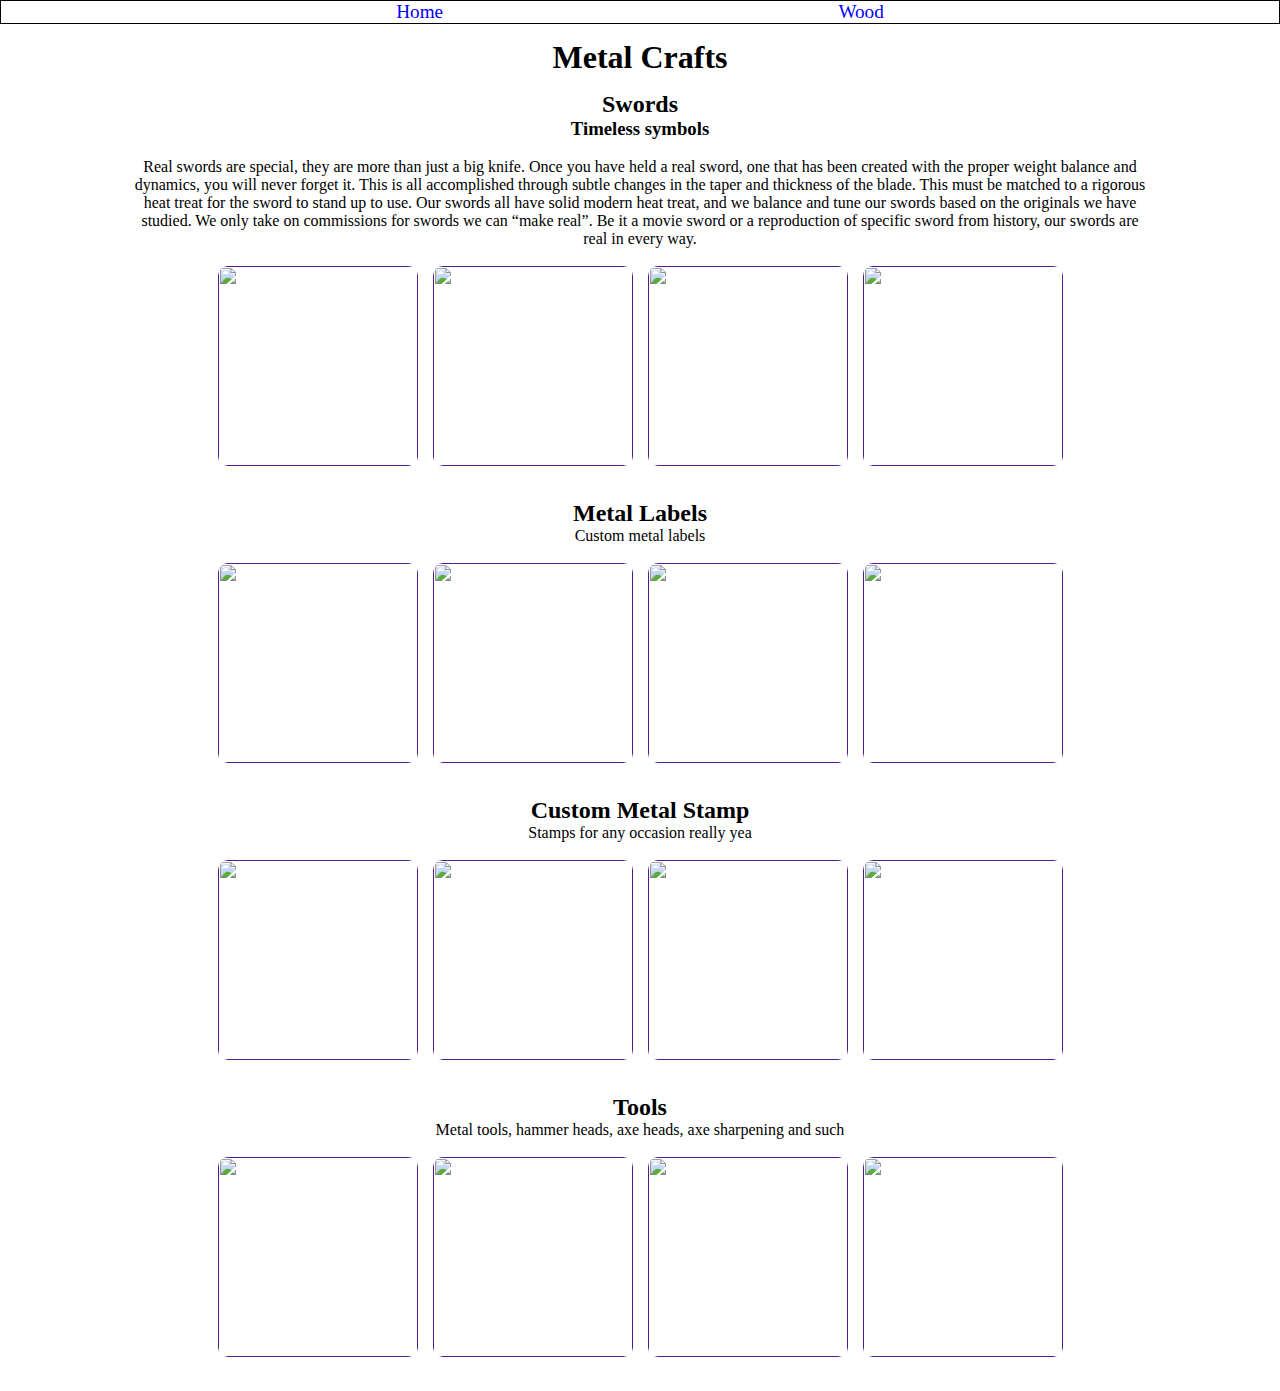
==== pages/metal.html @ bf960ce8 "Improve UI" ====
<!DOCTYPE html>
<html lang="en">
<head>
    <meta charset="UTF-8">
    <meta name="viewport" content="width=device-width, initial-scale=1.0">
    <link rel="stylesheet" href="../styles/metal.css">
    <link rel="icon" href="../favicon.png">
    <title>Wood'n Anvil</title>
</head>
<body>
    <div class="nav-bar">
        <div><a href="../index.html">Home</a></div>
        <div><a href="wood.html">Wood</a></div>
    </div>

    <h1>Metal Crafts</h1>

    <div class="container">

        <div class="swords">
            <h2>Swords</h2>
            <h3>Timeless symbols</h3> <br>
            <p>Real swords are special, they are more than just a big knife. Once you have held a real sword, one that has been created with the proper weight balance and dynamics, you will never forget it. This is all accomplished through subtle changes in the taper and thickness of the blade. This must be matched to a rigorous heat treat for the sword to stand up to use. Our swords all have solid modern heat treat, and we balance and tune our swords based on the originals we have studied. We only take on commissions for swords we can “make real”. Be it a movie sword or a reproduction of specific sword from history, our swords are real in every way.</p>
            <br>
            <div class="swords-img">
                <div><a href=""><img src="https://fwosi.com/cdn/shop/products/il_fullxfull.3846436059_1200.jpg?v=1651824661"></a></div>
                <div><a href=""><img src="https://fwosi.com/cdn/shop/products/il_fullxfull.3846436059_1200.jpg?v=1651824661"></a></div>
                <div><a href=""><img src="https://fwosi.com/cdn/shop/products/il_fullxfull.3846436059_1200.jpg?v=1651824661"></a></div>
                <div><a href=""><img src="https://fwosi.com/cdn/shop/products/il_fullxfull.3846436059_1200.jpg?v=1651824661"></a></div>
            </div>
        </div>

        <div class="metal-labels">
            <h2>Metal Labels</h2>
            <p>Custom metal labels</p> <br>
            <div class="labels-img">
                <div><a href=""><img src="https://fwosi.com/cdn/shop/products/il_fullxfull.3846436059_1200.jpg?v=1651824661"></a></div>
                <div><a href=""><img src="https://fwosi.com/cdn/shop/products/il_fullxfull.3846436059_1200.jpg?v=1651824661"></a></div>
                <div><a href=""><img src="https://fwosi.com/cdn/shop/products/il_fullxfull.3846436059_1200.jpg?v=1651824661"></a></div>
                <div><a href=""><img src="https://fwosi.com/cdn/shop/products/il_fullxfull.3846436059_1200.jpg?v=1651824661"></a></div>
            </div>
        </div>

        <div class="metal-stamp">
            <h2>Custom Metal Stamp</h2>
            <p>Stamps for any occasion really yea</p> <br>
            <div class="stamp-img">
                <div><a href=""><img src="https://fwosi.com/cdn/shop/products/il_fullxfull.3846436059_1200.jpg?v=1651824661"></a></div>
                <div><a href=""><img src="https://fwosi.com/cdn/shop/products/il_fullxfull.3846436059_1200.jpg?v=1651824661"></a></div>
                <div><a href=""><img src="https://fwosi.com/cdn/shop/products/il_fullxfull.3846436059_1200.jpg?v=1651824661"></a></div>
                <div><a href=""><img src="https://fwosi.com/cdn/shop/products/il_fullxfull.3846436059_1200.jpg?v=1651824661"></a></div>
            </div>
        </div>

        <div class="metal-tools">
            <h2>Tools</h2>
            <p>Metal tools, hammer heads, axe heads, axe sharpening and such</p> <br>
            <div class="tools-img">
                <div><a href=""><img src="https://fwosi.com/cdn/shop/products/il_fullxfull.3846436059_1200.jpg?v=1651824661"></a></div>
                <div><a href=""><img src="https://fwosi.com/cdn/shop/products/il_fullxfull.3846436059_1200.jpg?v=1651824661"></a></div>
                <div><a href=""><img src="https://fwosi.com/cdn/shop/products/il_fullxfull.3846436059_1200.jpg?v=1651824661"></a></div>
                <div><a href=""><img src="https://fwosi.com/cdn/shop/products/il_fullxfull.3846436059_1200.jpg?v=1651824661"></a></div>
            </div>
        </div>
    </div>
</body>
</html>
---- styles/metal.css ----
body, * {
    margin: 0;
}

.container {
    margin-left: 10vw;
    margin-right: 10vw;
}

h1 {
    margin-top: 15px;
    margin-bottom: 15px;
    text-align: center;
}

.nav-bar {
    display: flex;
    flex-direction: row;
    justify-content: space-evenly;
    border: 1px black solid;
}

.nav-bar a {
    text-decoration: none;
    font-size: larger;
    color: blue;
}

.nav-bar a:visited {
    color: blue;
}

.swords, .metal-labels, .metal-stamp, .metal-tools {
    text-align: center;
    margin-bottom: 30px;
}

.swords-img, .labels-img, .stamp-img, .tools-img {
    display: flex;
    gap: 15px;
    justify-content: center;
}

.swords-img img, .labels-img img, .stamp-img img, .tools-img img {
    width: 200px;
    height: 200px;
    border-radius: 10px;
}
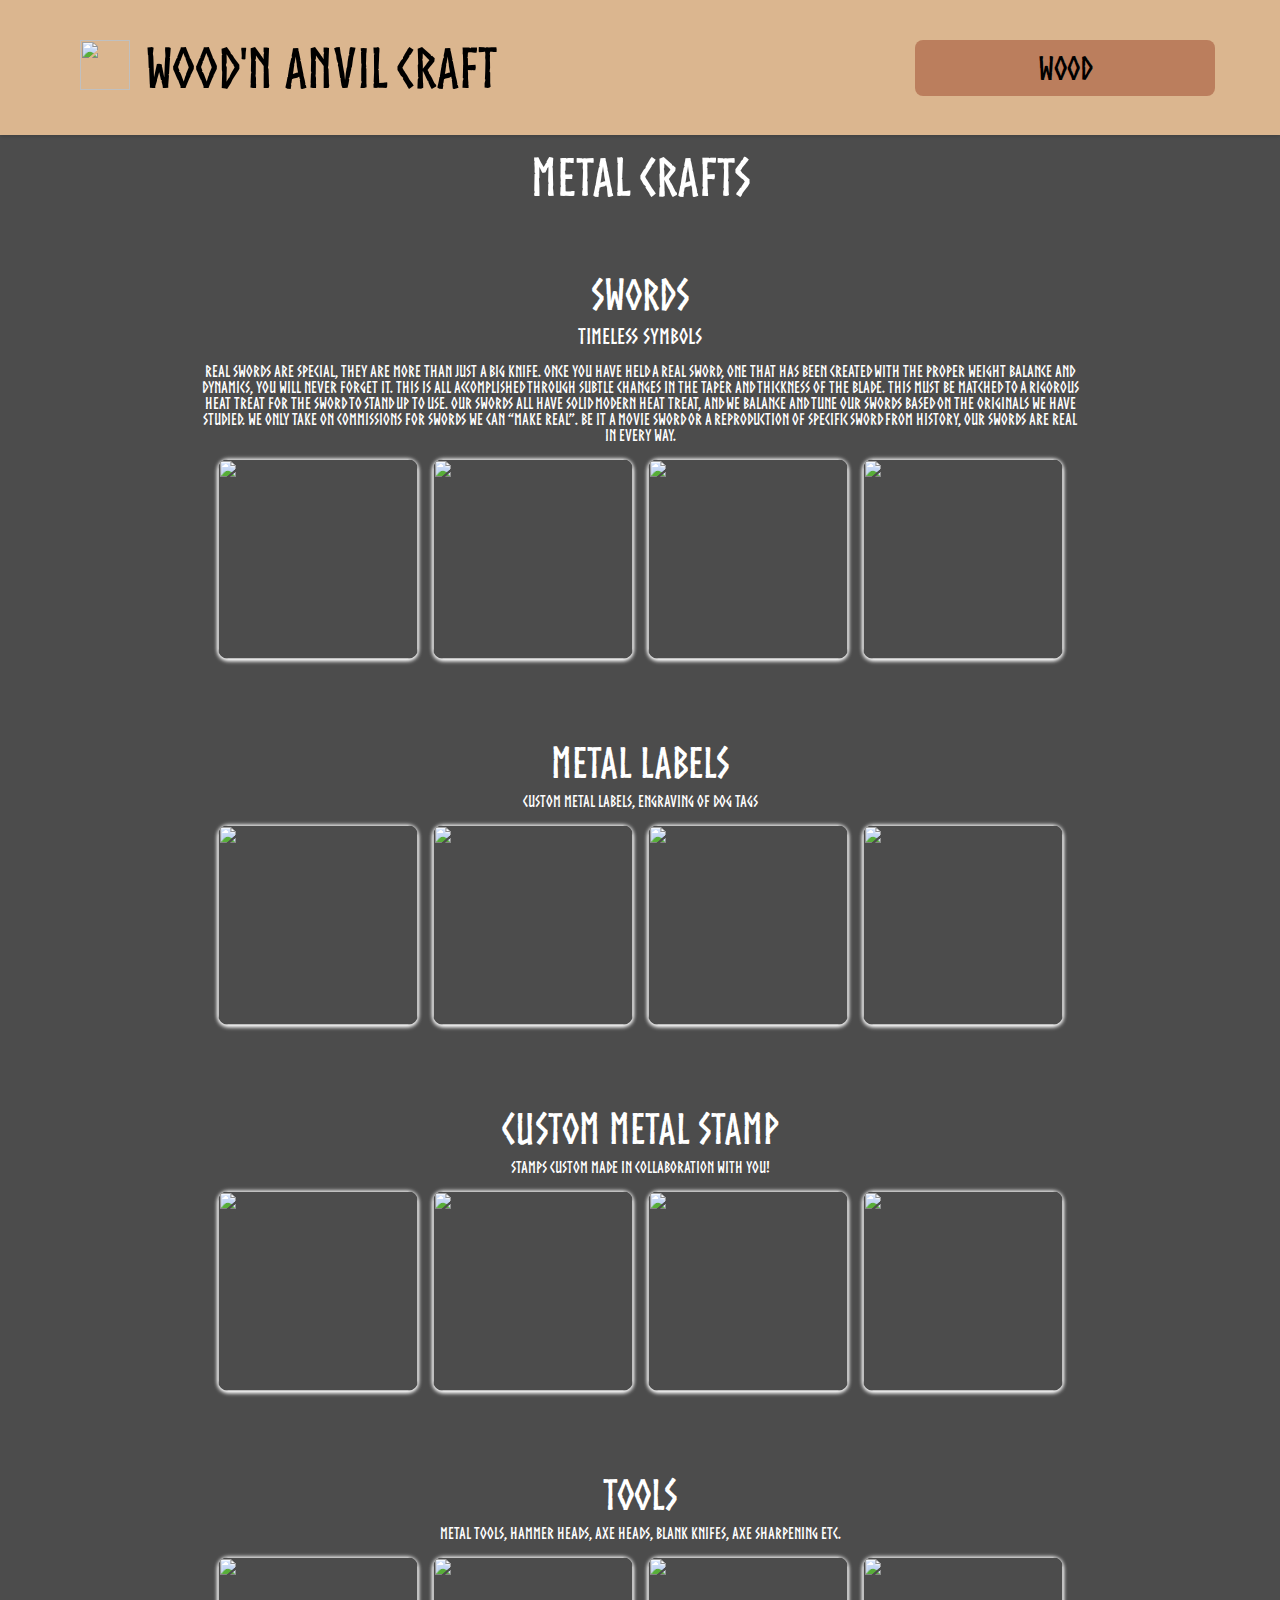
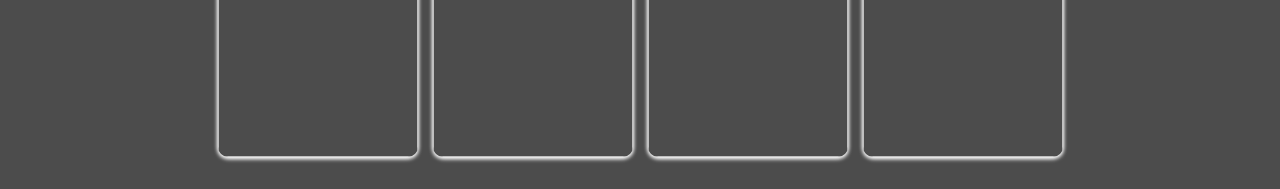
==== commit b9aab397: "Change images to zoom in" ====
--- a/pages/metal.html
+++ b/pages/metal.html
@@ -8,60 +8,171 @@
     <title>Wood'n Anvil</title>
 </head>
 <body>
-    <div class="nav-bar">
-        <div><a href="../index.html">Home</a></div>
-        <div><a href="wood.html">Wood</a></div>
+    <!-- Header and navigation -->
+    <div class="header">
+        <div class="header-logo">
+            <img src="../res/home/images/blacksmith.png">
+            <h1><a href="../index.html">Wood'n Anvil Craft</a></h1>
+        </div>
+        
+        <div class="header-buttons">
+            <a href="wood.html"><button id="wood-btn">Wood</button></a>
+        </div>
     </div>
 
-    <h1>Metal Crafts</h1>
+    <div class="container">
+        <h1>Metal Crafts</h1>
 
-    <div class="container">
-
+        <!-- Swords -->
         <div class="swords">
             <h2>Swords</h2>
             <h3>Timeless symbols</h3> <br>
             <p>Real swords are special, they are more than just a big knife. Once you have held a real sword, one that has been created with the proper weight balance and dynamics, you will never forget it. This is all accomplished through subtle changes in the taper and thickness of the blade. This must be matched to a rigorous heat treat for the sword to stand up to use. Our swords all have solid modern heat treat, and we balance and tune our swords based on the originals we have studied. We only take on commissions for swords we can “make real”. Be it a movie sword or a reproduction of specific sword from history, our swords are real in every way.</p>
             <br>
             <div class="swords-img">
-                <div><a href=""><img src="https://fwosi.com/cdn/shop/products/il_fullxfull.3846436059_1200.jpg?v=1651824661"></a></div>
-                <div><a href=""><img src="https://fwosi.com/cdn/shop/products/il_fullxfull.3846436059_1200.jpg?v=1651824661"></a></div>
-                <div><a href=""><img src="https://fwosi.com/cdn/shop/products/il_fullxfull.3846436059_1200.jpg?v=1651824661"></a></div>
-                <div><a href=""><img src="https://fwosi.com/cdn/shop/products/il_fullxfull.3846436059_1200.jpg?v=1651824661"></a></div>
+
+                <div class="click-zoom">
+                    <label>
+                      <input type="checkbox">
+                      <img src="https://dragonsbreathforge.com/wp-content/uploads/2023/05/20220118_161332.jpg">
+                    </label>
+                </div>
+
+                <div class="click-zoom">
+                    <label>
+                      <input type="checkbox">
+                      <img src="https://dragonsbreathforge.com/wp-content/uploads/2023/05/266293882_4744994005539302_3334976647840395230_n.jpg">
+                    </label>
+                </div>
+
+                <div class="click-zoom">
+                    <label>
+                      <input type="checkbox">
+                      <img src="https://www.medievalcollectibles.com/wp-content/uploads/2020/06/HW-701367.jpg">
+                    </label>
+                </div>
+
+                <div class="click-zoom">
+                    <label>
+                      <input type="checkbox">
+                      <img src="https://dragonsbreathforge.com/wp-content/uploads/2019/11/Lundell_170525-web.jpg">
+                    </label>
+                </div>
+
             </div>
         </div>
 
+        <!-- Metal Labels -->
         <div class="metal-labels">
             <h2>Metal Labels</h2>
-            <p>Custom metal labels</p> <br>
+            <p>Custom metal labels, engraving of dog tags</p> <br>
             <div class="labels-img">
-                <div><a href=""><img src="https://fwosi.com/cdn/shop/products/il_fullxfull.3846436059_1200.jpg?v=1651824661"></a></div>
-                <div><a href=""><img src="https://fwosi.com/cdn/shop/products/il_fullxfull.3846436059_1200.jpg?v=1651824661"></a></div>
-                <div><a href=""><img src="https://fwosi.com/cdn/shop/products/il_fullxfull.3846436059_1200.jpg?v=1651824661"></a></div>
-                <div><a href=""><img src="https://fwosi.com/cdn/shop/products/il_fullxfull.3846436059_1200.jpg?v=1651824661"></a></div>
+
+                <div class="click-zoom">
+                    <label>
+                      <input type="checkbox">
+                      <img src="https://i.etsystatic.com/24355218/r/il/00ac60/3980486631/il_1588xN.3980486631_rtx3.jpg">
+                    </label>
+                </div>
+
+                <div class="click-zoom">
+                    <label>
+                      <input type="checkbox">
+                      <img src="https://i.etsystatic.com/14103036/r/il/ce8fa9/4558734184/il_1588xN.4558734184_ejwh.jpg">
+                    </label>
+                </div>
+
+                <div class="click-zoom">
+                    <label>
+                      <input type="checkbox">
+                      <img src="https://i.etsystatic.com/7156136/r/il/1ebe41/3356026197/il_1588xN.3356026197_6223.jpg">
+                    </label>
+                </div>
+
+                <div class="click-zoom">
+                    <label>
+                      <input type="checkbox">
+                      <img src="https://i.etsystatic.com/27399055/r/il/a44006/3855970469/il_1588xN.3855970469_hgtg.jpg">
+                    </label>
+                </div>
+
             </div>
         </div>
 
+        <!-- Metal Stamps -->
         <div class="metal-stamp">
             <h2>Custom Metal Stamp</h2>
-            <p>Stamps for any occasion really yea</p> <br>
+            <p>Stamps custom made in collaboration with you!</p> <br>
             <div class="stamp-img">
-                <div><a href=""><img src="https://fwosi.com/cdn/shop/products/il_fullxfull.3846436059_1200.jpg?v=1651824661"></a></div>
-                <div><a href=""><img src="https://fwosi.com/cdn/shop/products/il_fullxfull.3846436059_1200.jpg?v=1651824661"></a></div>
-                <div><a href=""><img src="https://fwosi.com/cdn/shop/products/il_fullxfull.3846436059_1200.jpg?v=1651824661"></a></div>
-                <div><a href=""><img src="https://fwosi.com/cdn/shop/products/il_fullxfull.3846436059_1200.jpg?v=1651824661"></a></div>
+
+                <div class="click-zoom">
+                    <label>
+                      <input type="checkbox">
+                      <img src="https://metalstamps.com/cdn/shop/products/Northwest_Skillet_1024x1024@2x.png?v=1627340071">
+                    </label>
+                </div>
+
+                <div class="click-zoom">
+                    <label>
+                      <input type="checkbox">
+                      <img src="https://metalstamps.com/cdn/shop/products/Steel_Stamps_85ea52c0-6b74-4dcf-bb27-549ab1a92728_1024x1024@2x.png?v=1627340071">
+                    </label>
+                </div>
+
+                <div class="click-zoom">
+                    <label>
+                      <input type="checkbox">
+                      <img src="https://metalstamps.com/cdn/shop/products/custom-leather-hand-stamps_04_1024x1024@2x.jpg?v=1627340071">
+                    </label>
+                </div>
+
+                <div class="click-zoom">
+                    <label>
+                      <input type="checkbox">
+                      <img src="https://metalstamps.com/cdn/shop/products/custom-leather-hand-stamps_02_1024x1024@2x.jpg?v=1627340071">
+                    </label>
+                </div>
+
             </div>
         </div>
 
+        <!-- Metal Tools -->
         <div class="metal-tools">
             <h2>Tools</h2>
-            <p>Metal tools, hammer heads, axe heads, axe sharpening and such</p> <br>
+            <p>Metal tools, hammer heads, axe heads, blank knifes, axe sharpening etc.</p> <br>
             <div class="tools-img">
-                <div><a href=""><img src="https://fwosi.com/cdn/shop/products/il_fullxfull.3846436059_1200.jpg?v=1651824661"></a></div>
-                <div><a href=""><img src="https://fwosi.com/cdn/shop/products/il_fullxfull.3846436059_1200.jpg?v=1651824661"></a></div>
-                <div><a href=""><img src="https://fwosi.com/cdn/shop/products/il_fullxfull.3846436059_1200.jpg?v=1651824661"></a></div>
-                <div><a href=""><img src="https://fwosi.com/cdn/shop/products/il_fullxfull.3846436059_1200.jpg?v=1651824661"></a></div>
+
+                <div class="click-zoom">
+                    <label>
+                      <input type="checkbox">
+                      <img src="https://i.etsystatic.com/47594080/r/il/2b2f6e/5674665432/il_1588xN.5674665432_q5h8.jpg">
+                    </label>
+                </div>
+
+                <div class="click-zoom">
+                    <label>
+                      <input type="checkbox">
+                      <img src="https://i.etsystatic.com/39691664/r/il/acd0d0/5344705214/il_1588xN.5344705214_dp5h.jpg">
+                    </label>
+                </div>
+
+                <div class="click-zoom">
+                    <label>
+                      <input type="checkbox">
+                      <img src="https://cdn11.bigcommerce.com/s-efe0x2hvzk/images/stencil/1280x1280/products/26395/52639/BL126D__79403.1690571096.jpg?c=2">
+                    </label>
+                </div>
+
+                <div class="click-zoom">
+                    <label>
+                      <input type="checkbox">
+                      <img src="https://www.northstarforge.com/wp-content/uploads/2022/01/North-Edge-Cleaver-4-scaled.jpg">
+                    </label>
+                </div>
+
             </div>
         </div>
+
     </div>
 </body>
 </html>--- a/styles/metal.css
+++ b/styles/metal.css
@@ -1,33 +1,103 @@
-body, * {
+@font-face {
+    font-family: NorseBold;
+    src: url("../res/fonts/Norse-Bold.otf");
+}
+
+* {
     margin: 0;
 }
 
-.container {
-    margin-left: 10vw;
-    margin-right: 10vw;
+html, body {
+    height: 100%;
+    font-family: NorseBold;
+    color: white;
 }
 
-h1 {
-    margin-top: 15px;
-    margin-bottom: 15px;
+button:hover {
+    background-color: lightblue;
+}
+
+.header h1 a{
+    font-size: 55px;
+    text-decoration: none;
+    color: black;
+}
+
+.header {
+    height: 15vh;
+    background-color: #DBB68F;
+    box-shadow: 0 0 4px 0 rgba(0, 0, 0, 0.08), 0 2px 4px 0 rgba(0, 0, 0, 0.12);
+    padding: 0 50px 0 80px;
+    display: flex;
+    align-items: center;
+    justify-content: space-between;
+}
+
+.header img {
+    height: 50px;
+    width: 50px;
+}
+
+.header-logo {
+    display: flex;
+    gap: 15px;
+}
+
+#wood-btn {
+    outline: none;
+    border: none;
+    width: 300px;
+    font-size: x-large;
+    border-radius: 8px;
+    padding: 12px;
+    cursor: pointer;
+    margin: 15px;
+    font-family: NorseBold;
+    font-size: xx-large;
+    background-color: #BB7E5D;
+}
+
+#wood-btn:hover {
+    background-color: #0CA4A5;
+}
+
+.container {
+    background:
+        /* top, transparent black, faked with gradient */ 
+        linear-gradient(
+          rgba(0, 0, 0, 0.7), 
+          rgba(0, 0, 0, 0.7)
+        ),
+        /* bottom, image */
+        url("https://images.unsplash.com/photo-1600081729801-fd151cba450f?ixid=MnwxMjA3fDB8MHxwaG90by1wYWdlfHx8fGVufDB8fHx8&ixlib=rb-1.2.1&auto=format&fit=crop&w=1170&q=80");
+    min-height: 100%;
+    background-size: cover;
+    padding-top: 15px;
+    
+    display: flex;
+    flex-direction: column;
+    gap: 50px;
+    justify-content: center;
+
+}
+
+.container h1 {
+    font-size: 52px;
+    margin-bottom: 20px;
     text-align: center;
 }
 
-.nav-bar {
-    display: flex;
-    flex-direction: row;
-    justify-content: space-evenly;
-    border: 1px black solid;
+.container h2 {
+    font-size: 42px;
+    margin-bottom: 10px;
 }
 
-.nav-bar a {
-    text-decoration: none;
-    font-size: larger;
-    color: blue;
+.container h3 {
+    font-size: 22px;
 }
 
-.nav-bar a:visited {
-    color: blue;
+.swords p {
+    padding: 0 200px 0 200px;
 }
 
 .swords, .metal-labels, .metal-stamp, .metal-tools {
@@ -45,4 +115,23 @@
     width: 200px;
     height: 200px;
     border-radius: 10px;
+    box-shadow: 0 0 4px 0 rgb(255, 255, 255), 0 2px 4px 0 rgb(255, 255, 255);
+}
+
+.swords-img img:hover, .labels-img img:hover, .stamp-img img:hover, .tools-img img:hover {
+    opacity: 0.8;
+}
+
+.click-zoom input[type=checkbox] {
+    display: none
+  }
+  
+.click-zoom img {
+    transition: transform 0.25s ease;
+    cursor: zoom-in
+}
+  
+.click-zoom input[type=checkbox]:checked~img {
+    transform: scale(2);
+    cursor: zoom-out
 }